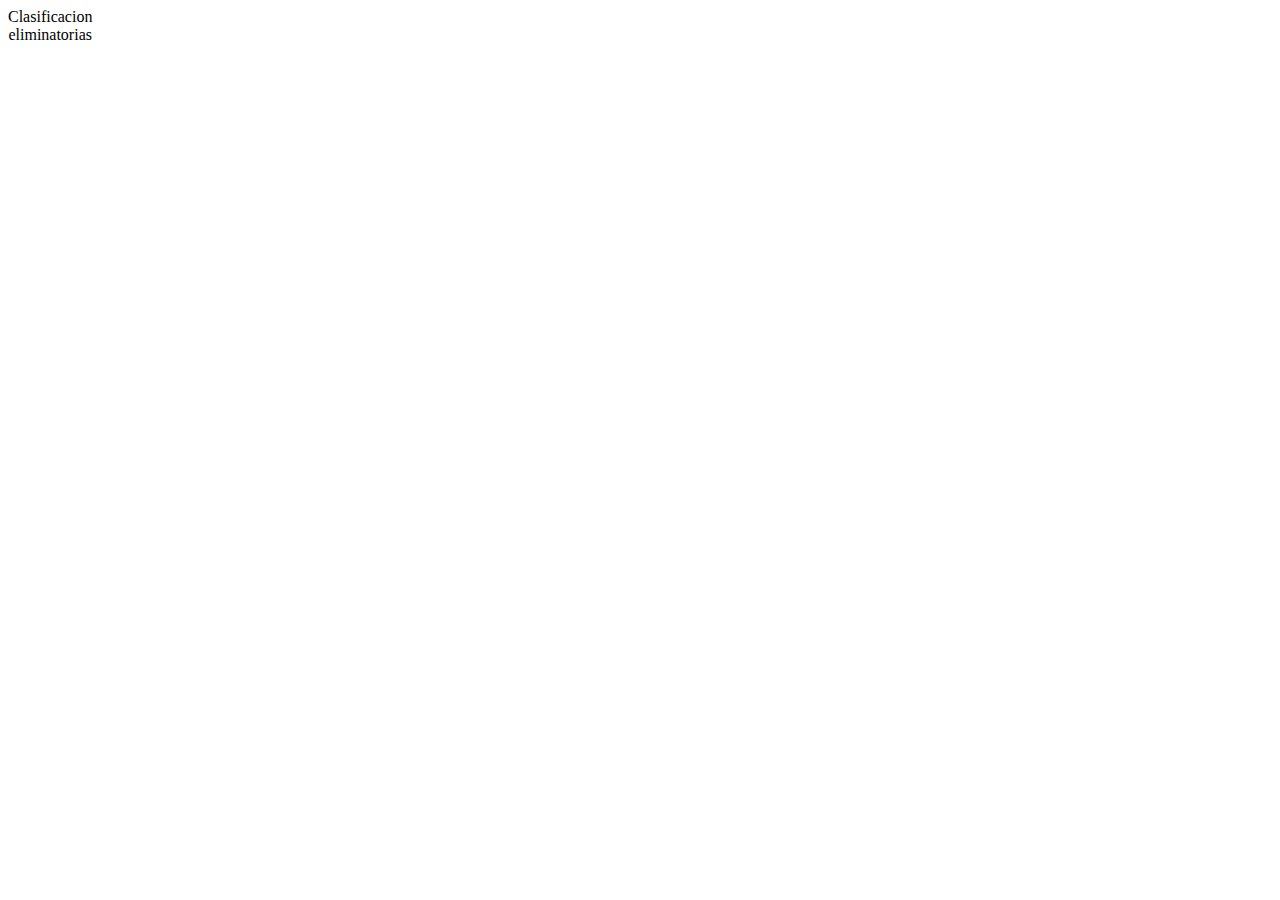
==== index.html @ 0504f5d5 "add file index" ====
<!DOCTYPE html>
<html lang="en">
<head>
    <meta charset="UTF-8">
    <meta http-equiv="X-UA-Compatible" content="IE=edge">
    <meta name="viewport" content="width=device-width, initial-scale=1.0">
    <title>Document</title>
</head>
<body>
    <table>
        <caption>Clasificacion eliminatorias</caption>
        <thead>
            <th></th>
            <th></th>
            <th></th>
            <th></th>
        </thead>
        
    </table>

    





</body>
</html>
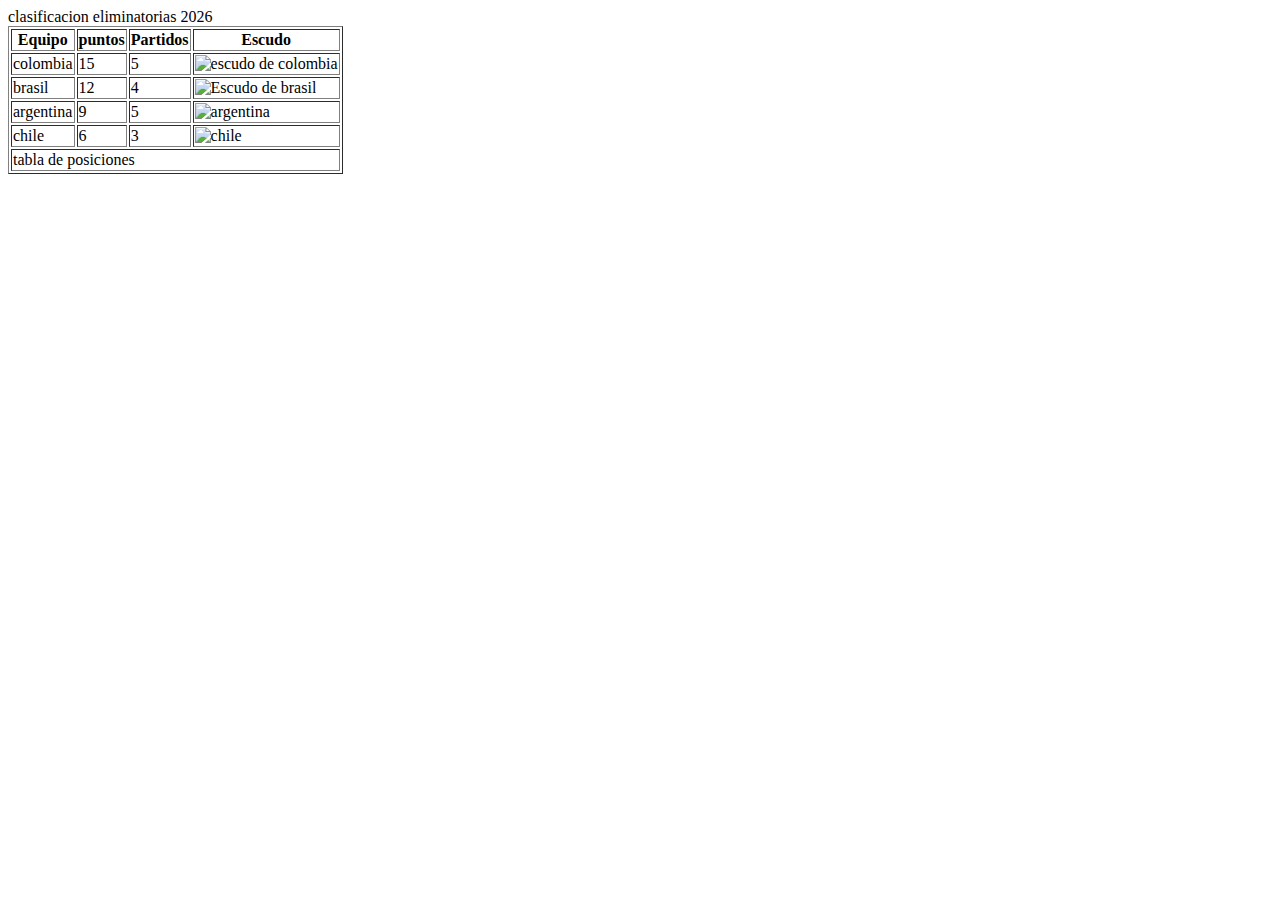
==== commit 67d5537e: "update file index" ====
--- a/index.html
+++ b/index.html
@@ -6,23 +6,50 @@
     <meta name="viewport" content="width=device-width, initial-scale=1.0">
     <title>Document</title>
 </head>
+
 <body>
-    <table>
-        <caption>Clasificacion eliminatorias</caption>
+
+    <table border="1">
+        <caption></caption> clasificacion eliminatorias 2026</caption>
         <thead>
-            <th></th>
-            <th></th>
-            <th></th>
-            <th></th>
-        </thead>
-        
+            <tr>
+            <th>Equipo</th>
+            <th>puntos</th>
+            <th>Partidos</th>
+            <th>Escudo</th>
+        </tr>
+    </thead>
+        <tbody>
+            <tr>
+                <td>colombia</td>
+                <td>15</td>
+                <td>5</td>
+                <td><img src="https://upload.wikimedia.org/wikipedia/commons/f/f0/Escudo_de_la_Federaci%C3%B3n_Colombiana_de_F%C3%BAtbol.png" alt="escudo de colombia" width="100px" height="100px"></td>
+            </tr>
+            <tr>
+                <td>brasil</td>
+                <td>12</td>
+                <td>4</td>
+                <td><img src="https://as01.epimg.net/img/comunes/fotos/fichas/equipos/large/1881.png" alt="Escudo de brasil" width="100px" height="100px"></td>
+            </tr>
+            <tr>
+                <td>argentina</td>
+                <td>9</td>
+                <td>5</td>
+                <td><img src="img/argentina.webp" alt="argentina" width="100px" height="100px"></td>
+            </tr>
+            <tr>
+                <td>chile</td>
+                <td>6</td>
+                <td>3</td>
+                <td><img src="img/chile.png" alt="chile" width="100px" height="100px"></td>
+            </tr>
+        </tbody>
+        <tfoot>
+            <tr>
+                <td colspan="4"> tabla de posiciones </td>
+            </tr>
+        </tfoot>
     </table>
-
-    
-
-
-
-
-
 </body>
 </html>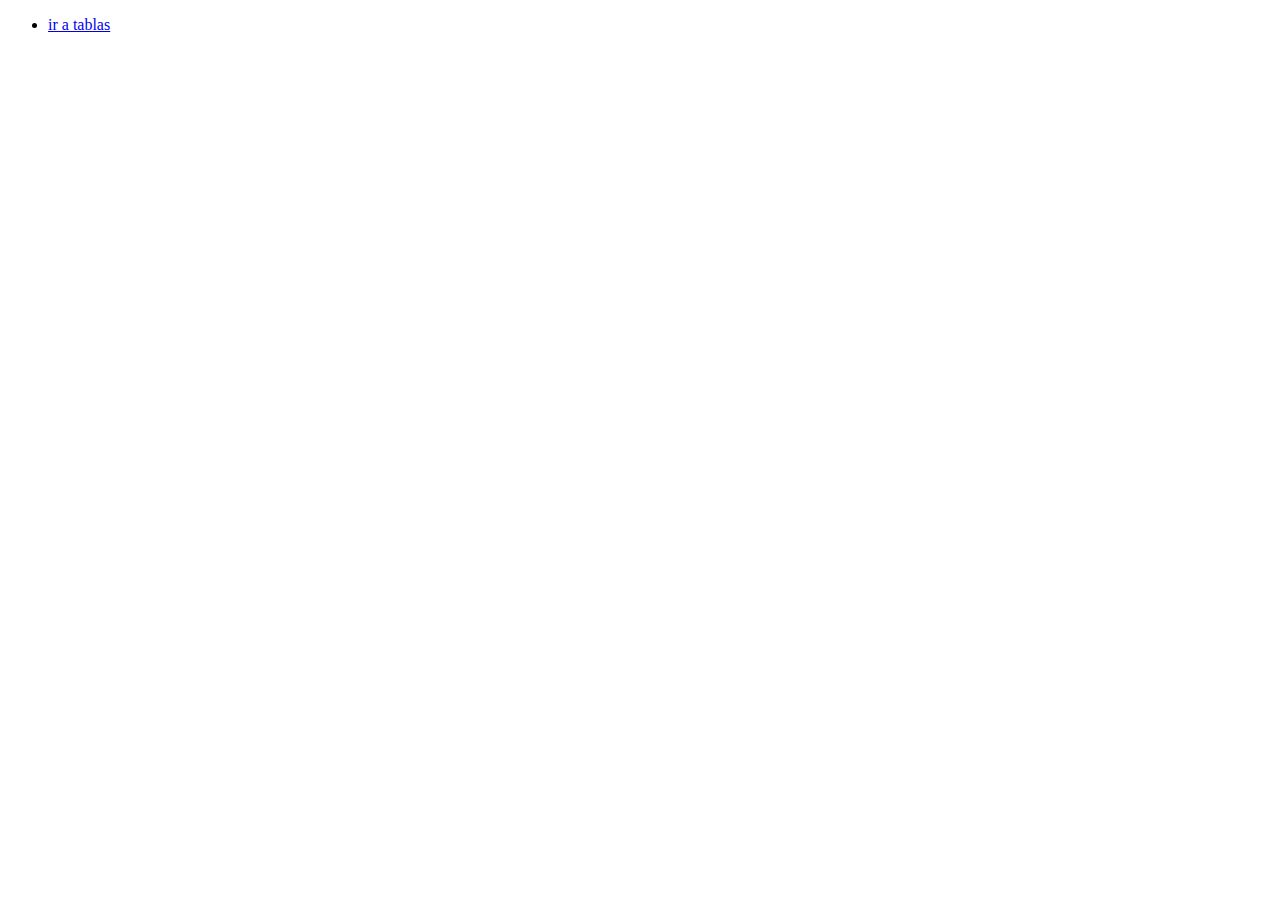
==== commit 490a8fcb: "update file index" ====
--- a/index.html
+++ b/index.html
@@ -6,50 +6,9 @@
     <meta name="viewport" content="width=device-width, initial-scale=1.0">
     <title>Document</title>
 </head>
-
 <body>
-
-    <table border="1">
-        <caption></caption> clasificacion eliminatorias 2026</caption>
-        <thead>
-            <tr>
-            <th>Equipo</th>
-            <th>puntos</th>
-            <th>Partidos</th>
-            <th>Escudo</th>
-        </tr>
-    </thead>
-        <tbody>
-            <tr>
-                <td>colombia</td>
-                <td>15</td>
-                <td>5</td>
-                <td><img src="https://upload.wikimedia.org/wikipedia/commons/f/f0/Escudo_de_la_Federaci%C3%B3n_Colombiana_de_F%C3%BAtbol.png" alt="escudo de colombia" width="100px" height="100px"></td>
-            </tr>
-            <tr>
-                <td>brasil</td>
-                <td>12</td>
-                <td>4</td>
-                <td><img src="https://as01.epimg.net/img/comunes/fotos/fichas/equipos/large/1881.png" alt="Escudo de brasil" width="100px" height="100px"></td>
-            </tr>
-            <tr>
-                <td>argentina</td>
-                <td>9</td>
-                <td>5</td>
-                <td><img src="img/argentina.webp" alt="argentina" width="100px" height="100px"></td>
-            </tr>
-            <tr>
-                <td>chile</td>
-                <td>6</td>
-                <td>3</td>
-                <td><img src="img/chile.png" alt="chile" width="100px" height="100px"></td>
-            </tr>
-        </tbody>
-        <tfoot>
-            <tr>
-                <td colspan="4"> tabla de posiciones </td>
-            </tr>
-        </tfoot>
-    </table>
+    <ul>
+        <li><a href="html/tablas.html">ir a tablas</a></li>
+    </ul>
 </body>
 </html>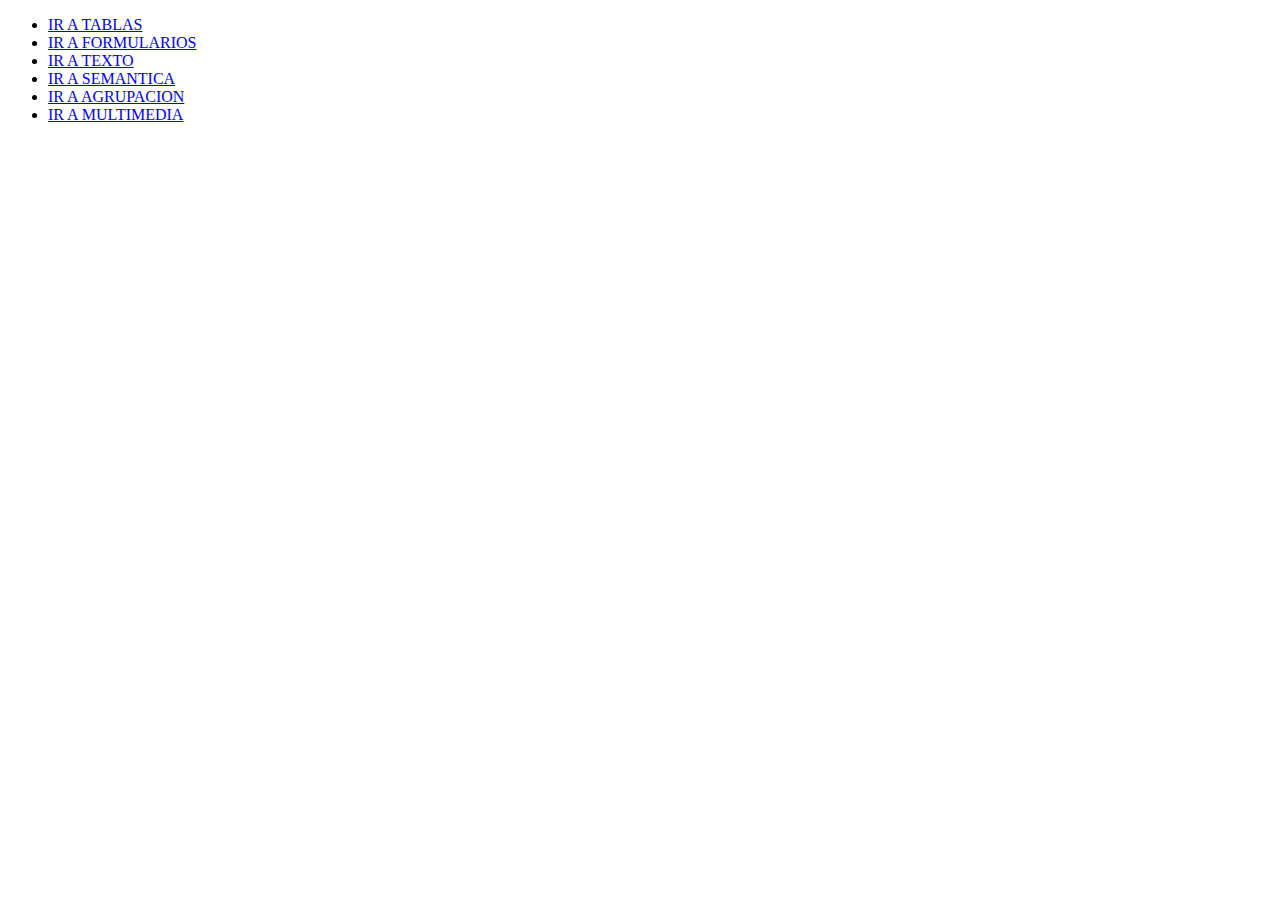
==== commit c81eeb86: "modification index" ====
--- a/index.html
+++ b/index.html
@@ -8,7 +8,12 @@
 </head>
 <body>
     <ul>
-        <li><a href="html/tablas.html">ir a tablas</a></li>
+        <li><a href="html/tablas.html">IR A TABLAS</a></li>
+        <li><a href="html/formularios.html">IR A FORMULARIOS</a></li>
+        <li><a href="html/texto.html">IR A TEXTO</a></li>
+        <li><a href="html/semantica.html">IR A SEMANTICA</a></li>
+        <li><a href="html/agrupacion.html">IR A AGRUPACION</a></li>
+        <li><a href="html/multimedia.html">IR A MULTIMEDIA</a></li>
     </ul>
 </body>
 </html>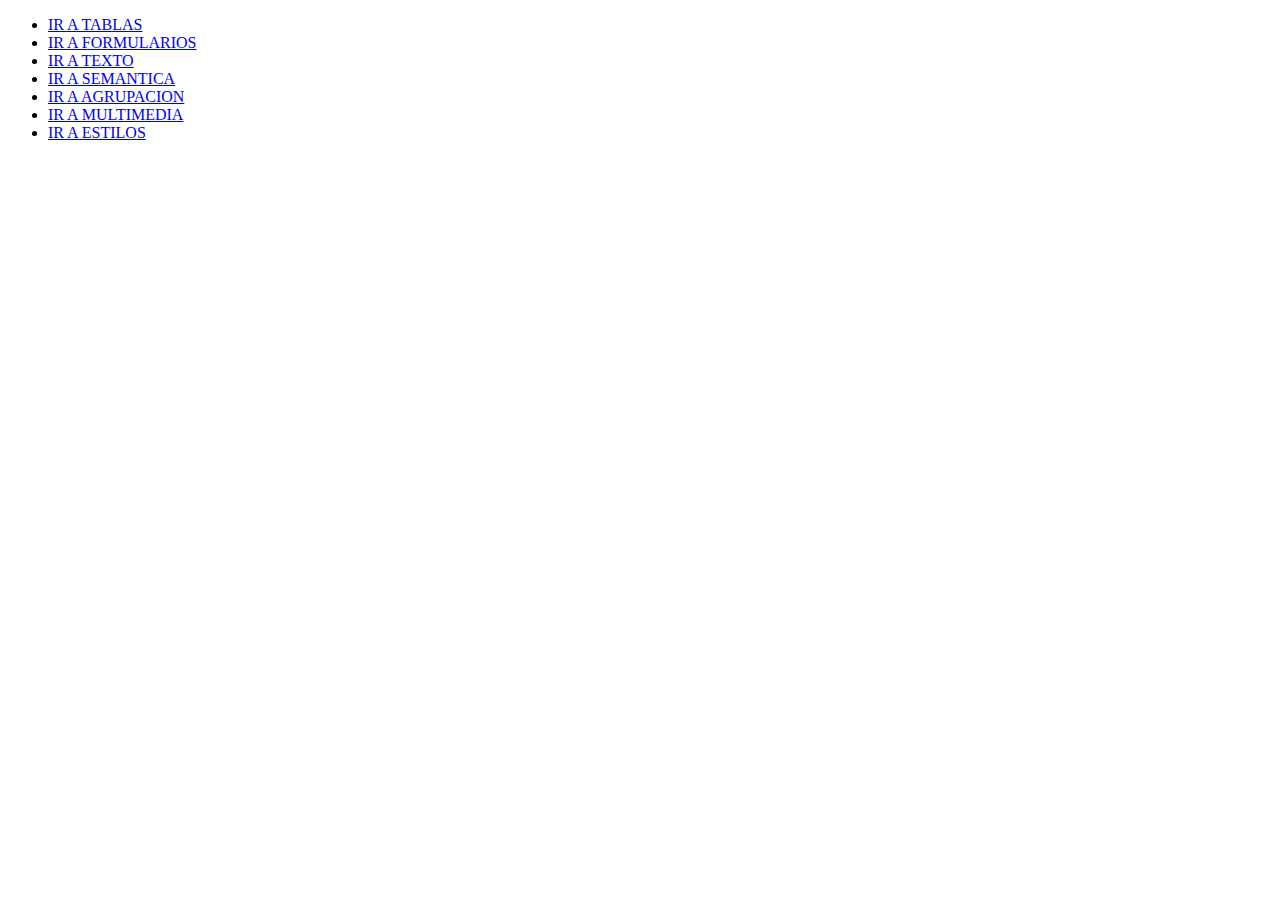
==== commit 735276f1: "learnig css" ====
--- a/index.html
+++ b/index.html
@@ -14,6 +14,7 @@
         <li><a href="html/semantica.html">IR A SEMANTICA</a></li>
         <li><a href="html/agrupacion.html">IR A AGRUPACION</a></li>
         <li><a href="html/multimedia.html">IR A MULTIMEDIA</a></li>
+        <li><a href="html/estilo.html">IR A ESTILOS</a></li>
     </ul>
 </body>
 </html>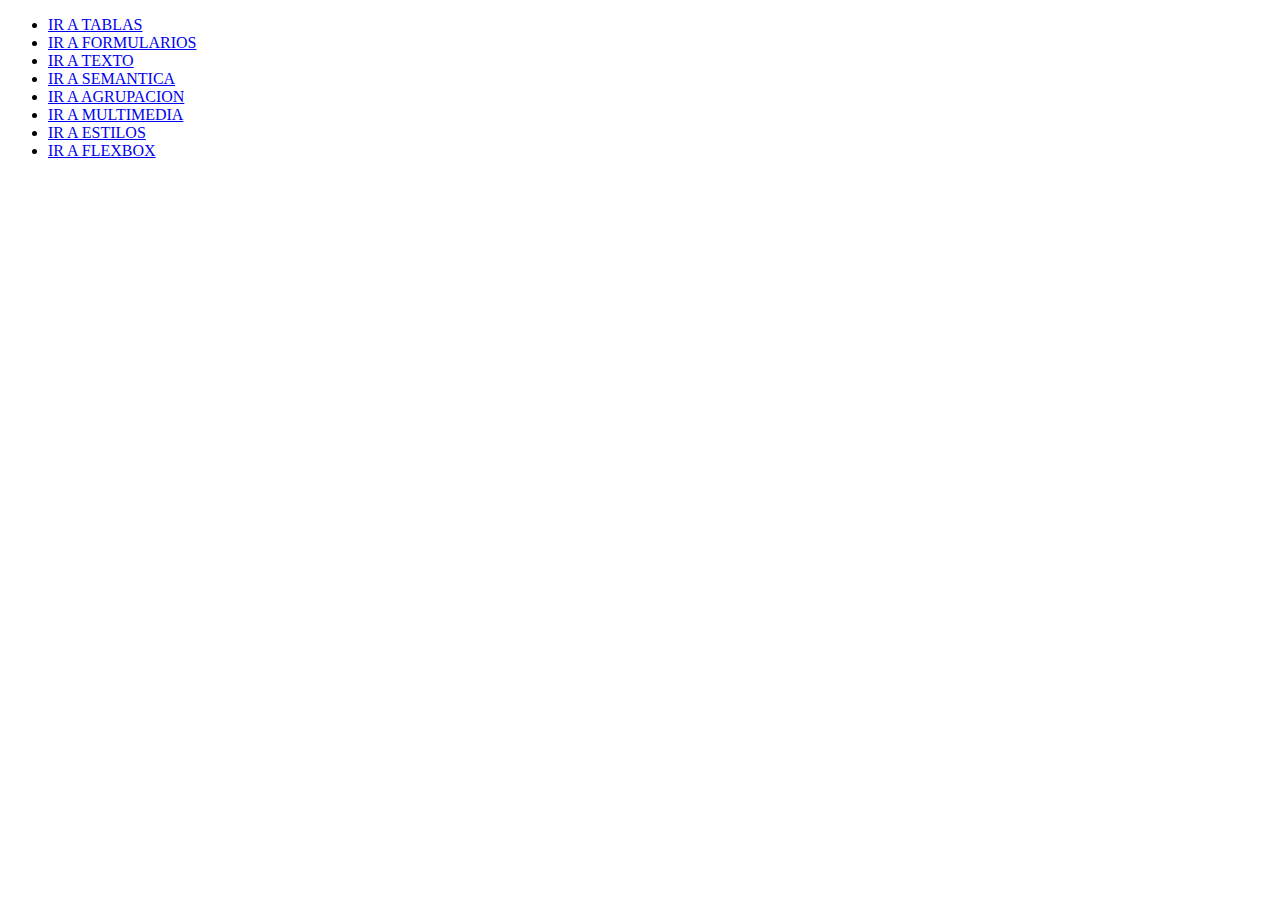
==== commit 608f4273: "learning flex-box" ====
--- a/index.html
+++ b/index.html
@@ -15,6 +15,7 @@
         <li><a href="html/agrupacion.html">IR A AGRUPACION</a></li>
         <li><a href="html/multimedia.html">IR A MULTIMEDIA</a></li>
         <li><a href="html/estilo.html">IR A ESTILOS</a></li>
+        <li><a href="html/flexbox.html">IR A FLEXBOX</a></li>
     </ul>
 </body>
 </html>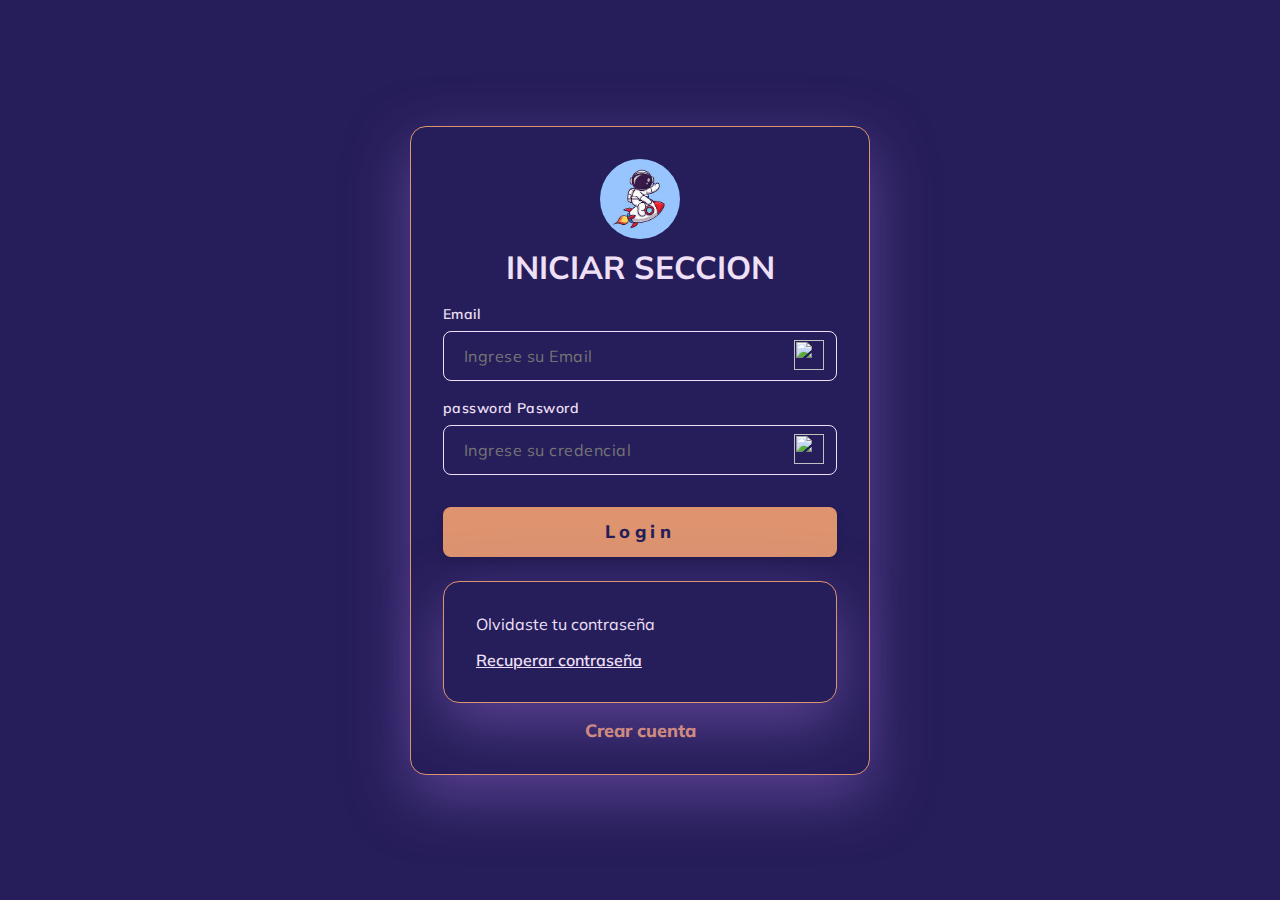
==== commit 9d741034: "interface login" ====
--- a/index.html
+++ b/index.html
@@ -5,17 +5,37 @@
     <meta http-equiv="X-UA-Compatible" content="IE=edge">
     <meta name="viewport" content="width=device-width, initial-scale=1.0">
     <title>Document</title>
+    <link rel="stylesheet" href="css/style_login.css">
 </head>
 <body>
-    <ul>
-        <li><a href="html/tablas.html">IR A TABLAS</a></li>
-        <li><a href="html/formularios.html">IR A FORMULARIOS</a></li>
-        <li><a href="html/texto.html">IR A TEXTO</a></li>
-        <li><a href="html/semantica.html">IR A SEMANTICA</a></li>
-        <li><a href="html/agrupacion.html">IR A AGRUPACION</a></li>
-        <li><a href="html/multimedia.html">IR A MULTIMEDIA</a></li>
-        <li><a href="html/estilo.html">IR A ESTILOS</a></li>
-        <li><a href="html/flexbox.html">IR A FLEXBOX</a></li>
-    </ul>
+    <div class="background"></div>
+    <div class="centering">
+        <form action="" class="my_form">
+            <div class="login_welcome">
+                <img src="[data-uri]" alt="Astronauta" class="login">
+                <h1>INICIAR SECCION</h1>
+            </div>
+            <div class="text_field">
+                <label for="email">Email</label>
+                <input type="email" id="email" name="email" aria-label="Email" placeholder="Ingrese su Email" required>
+                <img src="" alt="">
+            </div>
+            <div class="text_field"><label for="password">password</label>
+                <label for="pasword">Pasword</label>
+                <input type="password" id="password" name="password" placeholder="Ingrese su credencial" required>
+                <img src="" alt="">
+            </div>
+            <input type="submit" class="my_form_button" value="Login">
+            <div class="my_form_actions">
+                <div class="my_form"><span>Olvidaste tu contraseña</span>
+                    <a href="#" title="Recuperar contraseña">Recuperar contraseña</a>
+                </div>
+                <div class="my_form_signup">
+                    <a href="#" title="Create Account">Crear cuenta</a>
+                </div>
+            </div>
+        </form>
+    </div>
+
 </body>
 </html>--- a/css/style_login.css
+++ b/css/style_login.css
@@ -0,0 +1,194 @@
+@import url('https://fonts.googleapis.com/css2?family=Mulish:wght@200&display=swap');
+
+:root {
+    --primary: #DD946F;
+    --primary-hover: #CD7D7D;
+    --secondary: #EFE0f8;
+    --secondary-hover: #B8A1D9;
+    --aura: #9265CA80;
+    --background: #261E5A;
+}
+
+* {
+    margin: 0;
+    padding: 0;
+    box-sizing: border-box;
+    background-color: var(--background);
+    font-family: 'Mulish';
+
+}
+
+h1 {
+    color: var(--secondary);
+}
+
+.background {
+    content: "";
+    position: absolute;
+    height: 100vh;
+    width: 100vh;
+    display: grid;
+    place-items: center;
+    background-image: url(https://concepto.de/wp-content/uploads/2014/08/universo-e1551279332781.jpg);
+    background-repeat: no-repeat;
+    background-size: auto;
+    opacity: 0.5;
+}
+
+.centering {
+    display: flex;
+    justify-content: center;
+    align-items: center;
+    height: 100vh;
+    width: 100vw;
+}
+
+.my_form {
+    display: flex;
+    flex-direction: column;
+    position: relative;
+    gap: 16px;
+    background-color: var(--background);
+    border: 1px solid var(--primary);
+    border-radius: 16px;
+    box-shadow: 0 20px 60px var(--aura);
+    min-width: 280px;
+    max-width: 460px;
+    width: 100%;
+    padding: 32px;
+}
+
+.login_welcome {
+    display: flex;
+    width: 100%;
+    justify-content: center;
+    align-items: center;
+    flex-direction: column;
+    gap: 8px;
+}
+
+.login {
+    height: 80px;
+    width: 80px;
+    border-radius: 50%;
+    object-fit: cover;
+}
+
+.my_form_button {
+    background-color: var(--primary);
+    color: var(--background);
+    white-space: nowrap;
+    border: none;
+    display: flex;
+    justify-content: center;
+    align-items: center;
+    margin-top: 16px;
+    line-height: 50px;
+    outline: none;
+    font-size: 18px;
+    letter-spacing: 0.25em;
+    text-decoration: none;
+    cursor: pointer;
+    font-weight: 800;
+    line-height: 50px;
+    width: 100%;
+    border-radius: 8px;
+    box-shadow: 0 5px 10px rgba(0, 0, 0, .15);
+    transition: all .3s ease;
+}
+
+.text_field input {
+    color: var(--secondary);
+    font-size: 16px;
+    font-weight: 100%;
+    max-width: 100%;
+    width: 100%;
+    border: 1px solid var(--secondary);
+    height: 50px;
+    letter-spacing: 0.03rem;
+    background-color: transparent;
+    outline: none;
+    transition: .25s;
+    border-radius: 8px;
+    text-indent: 20px;
+    margin-top: 8px;
+}
+
+.my_form_button:hover {
+    background-color: var(--primary-hover);
+
+}
+
+.text_field {
+    position: relative;
+}
+
+.text_field img {
+    position: absolute;
+    right: -2px;
+    bottom: -4px;
+    width: 30px;
+    height: 30px;
+    transform: translate(-50%, -50%);
+    transition: center;
+}
+
+.text_field input:focus {
+    border: 1px solid var(--primary);
+
+}
+
+.text_field label {
+    color: var(--secondary);
+    font-size: 14px;
+    font-weight: 600;
+    letter-spacing: .03rem;
+    z-index: 10;
+}
+
+.input_icon {
+    position: absolute;
+    bottom: 0;
+    top: 55%;
+    right: 8px;
+    transform: translate(-50%, -50%);
+    transform-origin: center;
+}
+
+.my_form_actions {
+    display: flex;
+    flex-direction: column;
+    color: var(--secondary);
+    gap: 16px;
+    margin-top: 8px;
+}
+
+.my_form_actions a {
+    color: var(--secondary);
+    font-weight: 600;
+}
+
+.my_form_actions a:hover {
+    color: #A7A2CB;
+}
+
+.my_form {
+    display: flex;
+    justify-content: space-between;
+}
+
+.my_form_signup {
+    display: flex;
+    justify-content: center;
+}
+
+.my_form_signup a {
+    color: var(--primary);
+    font-weight: 800;
+    text-decoration: none;
+    font-size: 18px;
+}
+
+.my_form_signup a:hover {
+    color: var(--primary-hover);
+}